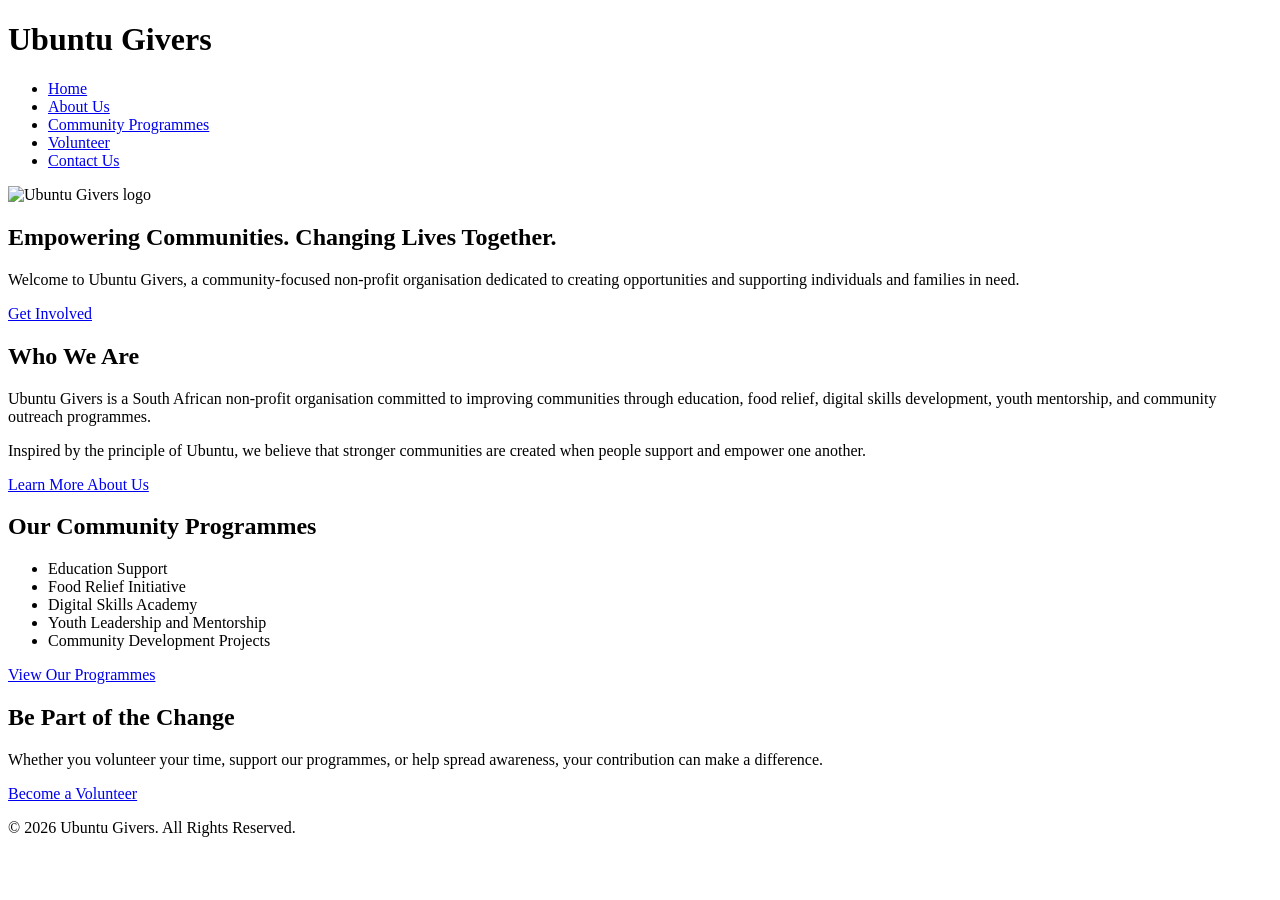
==== index.html @ 713574a4 "Add files via upload Complete Part 3 website functionality and SEO enhancements" ====
<!doctype html>
<html lang="en">

<head>
    <meta charset="UTF-8">
    <meta name="viewport" content="width=device-width, initial-scale=1.0">

    <!-- Website title -->
    
<title>Ubuntu Givers | Community Support in South Africa</title>
<meta name="description" content="Discover Ubuntu Givers, a community-focused organisation supporting families through food relief, education, digital skills and outreach initiatives.">


    <!-- Links to the external CSS stylesheet -->
    <link rel="stylesheet" href="css/style.css">
</head>

<body>

    <!-- Header contains the organisation name and navigation -->
    <header>
        <h1>Ubuntu Givers</h1>

        <!-- Main navigation menu -->
        <nav>
            <ul>
                <li><a href="index.html">Home</a></li>
                <li><a href="about.html">About Us</a></li>
                <li><a href="services.html">Community Programmes</a></li>
                <li><a href="enquiry.html">Volunteer</a></li>
                <li><a href="contact.html">Contact Us</a></li>
            </ul>
        </nav>
    </header>

    <!-- Main content of the homepage -->
    <main>

        <!-- Hero section introducing the organisation -->

        <section class="hero">

    <div class="hero-content">

        <picture>
            <source
                media="(max-width: 600px)"
                srcset="images/logo.jpg"
            >

            <img
                src="images/logo.jpg"
                srcset="
                    images/logo.jpg 10vw,
                    images/logo.jpg 100w
                "
                sizes="(max-width: 50px) 50vw, 50px"
                alt="Ubuntu Givers logo"
                class="responsive-image"
            >
        </picture>

        <h2>Empowering Communities. Changing Lives Together.</h2>

        <p>
            Welcome to Ubuntu Givers, a community-focused non-profit
            organisation dedicated to creating opportunities and
            supporting individuals and families in need.
        </p>

        <a class="button" href="enquiry.html">Get Involved</a>

    </div>

</section>

       
<!-- Introduction section -->
<section>
    <h2>Who We Are</h2>

    <p>
        Ubuntu Givers is a South African non-profit organisation
        committed to improving communities through education,
        food relief, digital skills development, youth mentorship,
        and community outreach programmes.
    </p>

    <p>
        Inspired by the principle of Ubuntu, we believe that
        stronger communities are created when people support
        and empower one another.
    </p>

    <a href="about.html">Learn More About Us</a>
</section>


        <!-- Community programmes preview -->
        <section>
            <h2>Our Community Programmes</h2>

            <ul>
                <li>Education Support</li>
                <li>Food Relief Initiative</li>
                <li>Digital Skills Academy</li>
                <li>Youth Leadership and Mentorship</li>
                <li>Community Development Projects</li>
            </ul>

            <a href="services.html">View Our Programmes</a>
        </section>

        <!-- Call to action -->
        <section>
            <h2>Be Part of the Change</h2>

            <p>
                Whether you volunteer your time, support our programmes,
                or help spread awareness, your contribution can make
                a difference.
            </p>

            <a href="enquiry.html">Become a Volunteer</a>
        </section>

    </main>

    <!-- Footer displayed at the bottom of the page -->
    <footer>
        <p>&copy; 2026 Ubuntu Givers. All Rights Reserved.</p>
    </footer>

 <script src="javascript/script.js"></script>

</body>
</html>
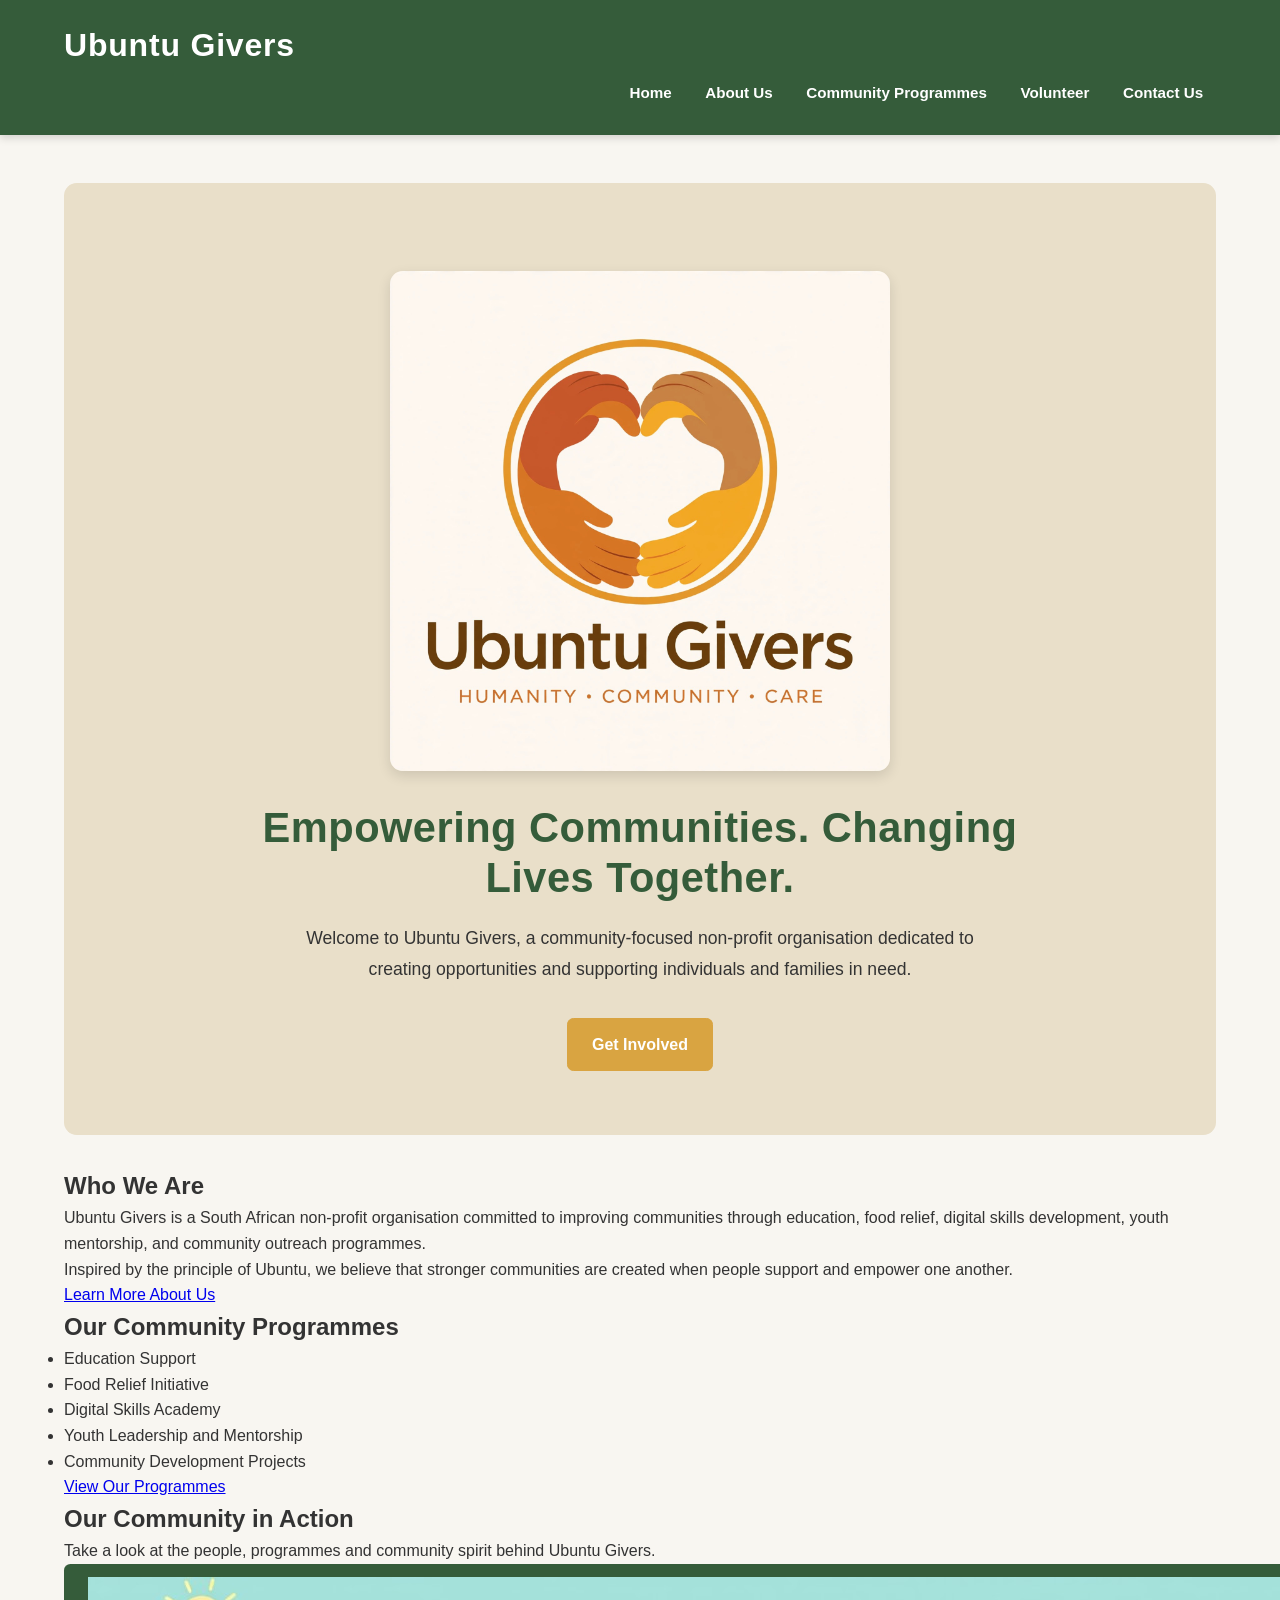
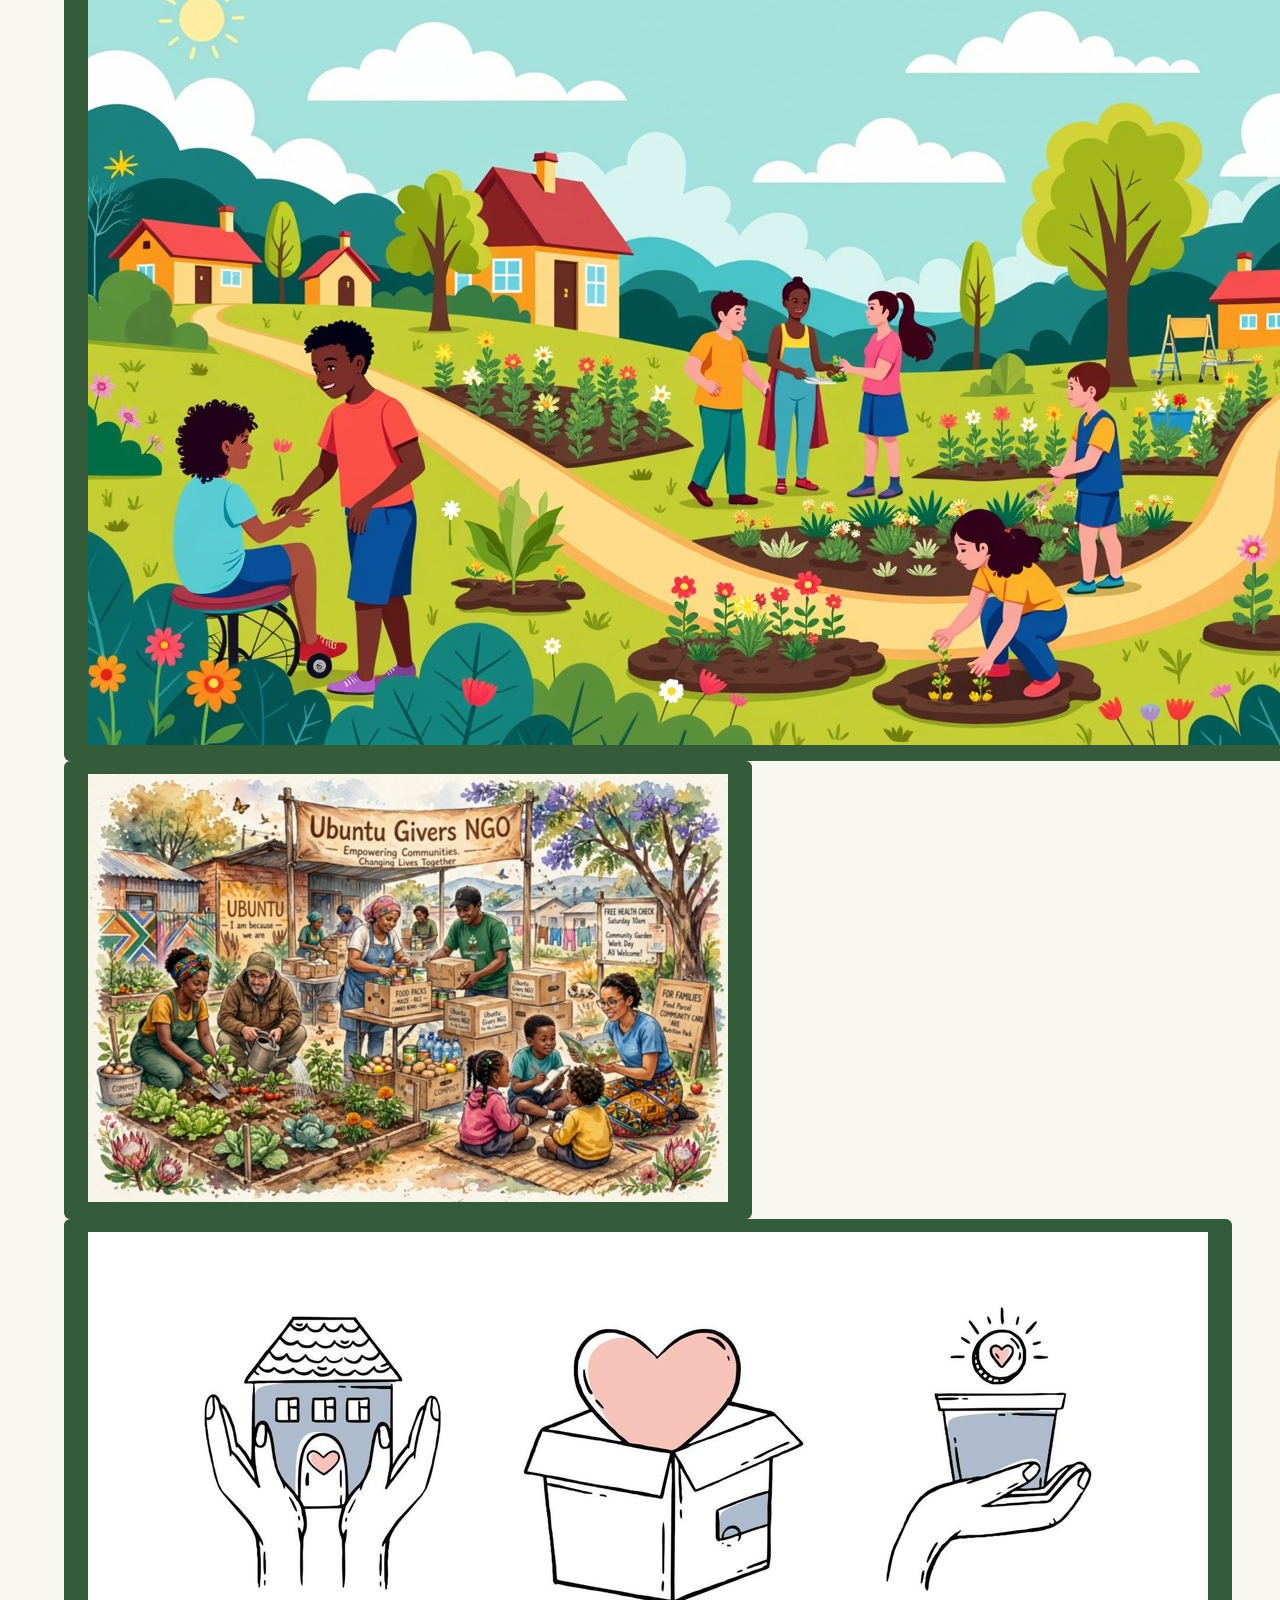
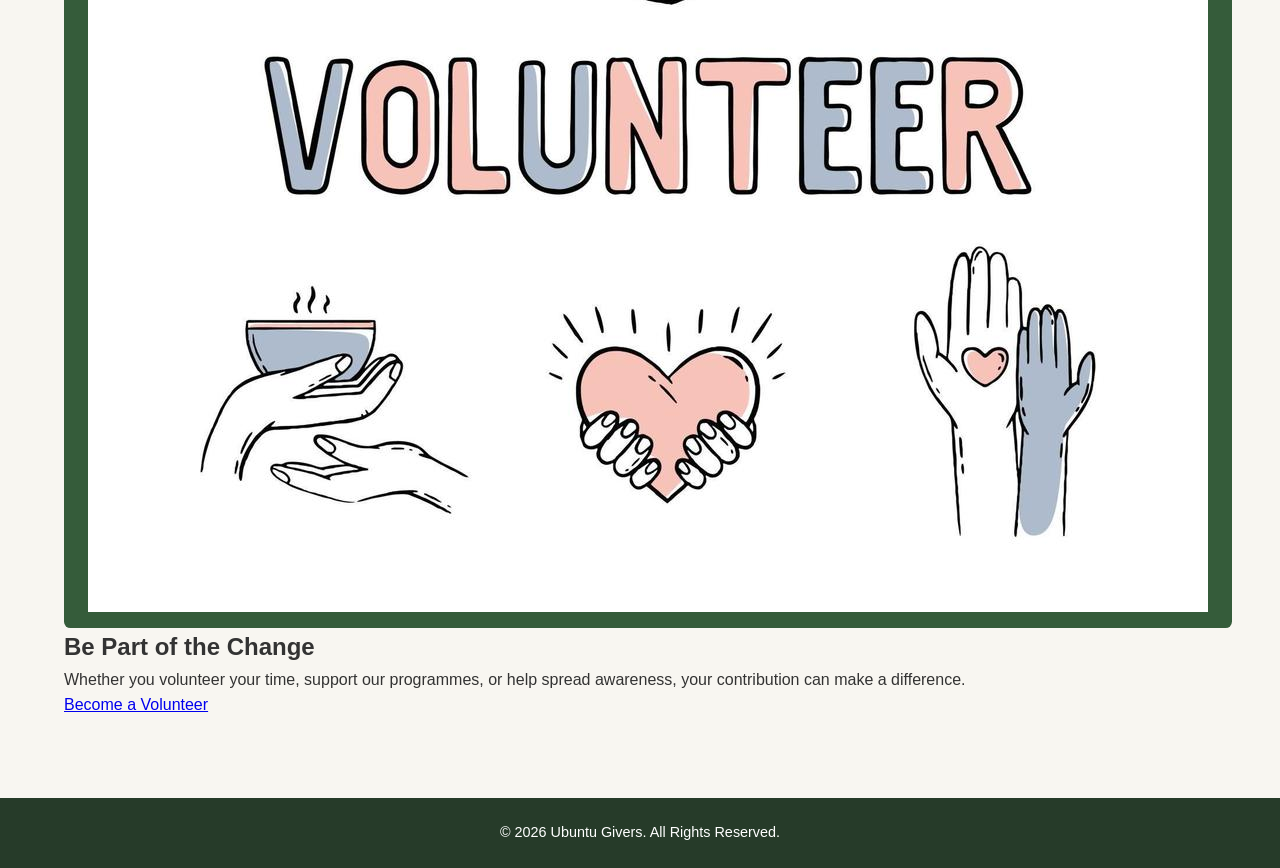
==== commit b696e8f6: "index.html" ====
--- a/index.html
+++ b/index.html
@@ -111,6 +111,32 @@
             <a href="services.html">View Our Programmes</a>
         </section>
 
+                <!-- Community image gallery -->
+        <section class="gallery-section">
+            <h2>Our Community in Action</h2>
+
+            <p>Take a look at the people, programmes and community spirit behind Ubuntu Givers.</p>
+
+            <div class="image-gallery">
+
+                <button class="gallery-image" type="button">
+                    <img src="images/programmes.jpg"
+                         alt="Ubuntu Givers community programmes">
+                </button>
+
+                <button class="gallery-image" type="button">
+                    <img src="images/us.jpg"
+                         alt="Ubuntu Givers community initiative">
+                </button>
+
+                <button class="gallery-image" type="button">
+                    <img src="images/volunteer.jpg"
+                         alt="Volunteering and community support">
+                </button>
+
+            </div>
+        </section>
+
         <!-- Call to action -->
         <section>
             <h2>Be Part of the Change</h2>
--- a/css/style.css
+++ b/css/style.css
@@ -0,0 +1,617 @@
+* {
+    margin: 0;
+    padding: 0;
+    box-sizing: border-box;
+}
+
+html {
+    font-size: 100%;
+    scroll-behavior: smooth;
+}
+
+body {
+    font-family: Arial, Helvetica, sans-serif;
+    font-size: 1rem;
+    line-height: 1.6;
+    color: #333333;
+    background-color: #f8f6f1;
+}
+
+/* HEADER & NAVIGATION */
+header {
+    background-color: #355c3a;
+    color: white;
+    padding: 1.25rem 5%;
+    box-shadow: 0 0.2rem 0.5rem rgba(0, 0, 0, 0.15);
+}
+
+.header-container {
+    max-width: 1200px;
+    margin: 0 auto;
+    display: flex;
+    align-items: center;
+    justify-content: space-between;
+    gap: 2rem;
+}
+
+header h1 {
+    font-size: 2rem;
+    font-weight: 700;
+    letter-spacing: 0.05rem;
+}
+
+nav ul {
+    list-style: none;
+    display: flex;
+    justify-content: flex-end;
+    align-items: center;
+    gap: 0.5rem;
+}
+
+nav a {
+    display: block;
+    color: white;
+    text-decoration: none;
+    font-size: 0.95rem;
+    font-weight: 600;
+    padding: 0.6rem 0.8rem;
+    border-radius: 0.4rem;
+    transition: background-color 0.3s ease, color 0.3s ease;
+}
+
+nav a:hover {
+    background-color: #d9a441;
+    color: #ffffff;
+}
+
+nav a:focus {
+    outline: 0.15rem solid #f4d58d;
+    outline-offset: 0.15rem;
+}
+
+nav a:active {
+    background-color: #b88427;
+}
+
+/* MAIN CONTENT */
+main {
+    width: 90%;
+    max-width: 1200px;
+    margin: 0 auto;
+    padding: 3rem 0;
+}
+
+/* HERO & PAGE HEADINGS */
+.hero,
+.page-heading {
+    background-color: #e9dfc9;
+    border-radius: 0.8rem;
+    margin-bottom: 2rem;
+}
+
+.hero {
+    min-height: 28rem;
+    display: flex;
+    align-items: center;
+    justify-content: center;
+    text-align: center;
+    padding: 4rem 2rem;
+}
+
+.hero-content {
+    max-width: 800px;
+    margin: 0 auto;
+}
+
+.hero h2 {
+    color: #355c3a;
+    font-size: 2.6rem;
+    line-height: 1.2;
+    font-weight: 700;
+    letter-spacing: 0.03rem;
+    margin-bottom: 1.25rem;
+}
+
+.hero p {
+    max-width: 700px;
+    margin: 0 auto 2rem;
+    font-size: 1.1rem;
+    line-height: 1.8;
+}
+
+.page-heading {
+    text-align: center;
+    padding: 3rem 2rem;
+}
+
+.page-heading h2 {
+    color: #355c3a;
+    font-size: 2.3rem;
+    line-height: 1.2;
+    margin-bottom: 1rem;
+}
+
+.page-heading p {
+    max-width: 800px;
+    margin: 0.75rem auto;
+    font-size: 1.05rem;
+}
+
+/* CONTENT SECTIONS */
+.content-section,
+.form-section {
+    background-color: #ffffff;
+    border-radius: 0.8rem;
+    box-shadow: 0 0.2rem 0.8rem rgba(0, 0, 0, 0.08);
+}
+
+.content-section {
+    padding: 2.5rem;
+    margin-bottom: 2rem;
+}
+
+.content-section h2,
+.form-section h2 {
+    color: #355c3a;
+}
+
+.content-section h2 {
+    font-size: 1.8rem;
+    font-weight: 700;
+    line-height: 1.3;
+    margin-bottom: 1rem;
+}
+
+.content-section p {
+    margin-bottom: 1rem;
+}
+
+/* BUTTONS */
+.button {
+    display: inline-block;
+    background-color: #d9a441;
+    color: #ffffff;
+    text-decoration: none;
+    font-size: 1rem;
+    font-weight: 700;
+    padding: 0.8rem 1.5rem;
+    border-radius: 0.4rem;
+    border: 0.1rem solid #d9a441;
+    transition: background-color 0.3s ease, transform 0.2s ease, box-shadow 0.3s ease;
+}
+
+.button:hover {
+    background-color: #b88427;
+    transform: translateY(-0.15rem);
+    box-shadow: 0 0.3rem 0.6rem rgba(0, 0, 0, 0.15);
+}
+
+.button:focus {
+    outline: 0.15rem solid #355c3a;
+    outline-offset: 0.15rem;
+}
+
+.button:active,
+button:active {
+    transform: translateY(0);
+}
+
+.secondary-button {
+    margin-top: 1rem;
+}
+
+/* LISTS */
+.programme-list,
+.value-list {
+    padding-left: 1.5rem;
+}
+
+.programme-list li,
+.value-list li {
+    margin-bottom: 0.7rem;
+    line-height: 1.6;
+}
+
+/* CALL TO ACTION */
+.cta-section {
+    text-align: center;
+    background-color: #355c3a;
+    color: #ffffff;
+    padding: 3rem 2rem;
+    margin-top: 2rem;
+    border-radius: 0.8rem;
+}
+
+.cta-section h2 {
+    font-size: 2rem;
+    margin-bottom: 1rem;
+}
+
+.cta-section p {
+    max-width: 700px;
+    margin: 0 auto 1.5rem;
+    font-size: 1.05rem;
+}
+
+/* GRIDS & CARDS */
+.programme-grid,
+.location-grid {
+    display: grid;
+    grid-template-columns: repeat(3, 1fr);
+    gap: 1.5rem;
+}
+
+.programme-grid {
+    margin-top: 2rem;
+}
+
+.programme-card {
+    background-color: #ffffff;
+    padding: 2rem;
+    border-radius: 0.8rem;
+    border: 0.1rem solid #e2ddd2;
+    box-shadow: 0 0.2rem 0.7rem rgba(0, 0, 0, 0.08);
+    transition: transform 0.3s ease, box-shadow 0.3s ease;
+}
+
+.programme-card:hover {
+    transform: translateY(-0.3rem);
+    box-shadow: 0 0.5rem 1rem rgba(0, 0, 0, 0.12);
+}
+
+.programme-card h3,
+.location-card h3 {
+    color: #355c3a;
+}
+
+.programme-card h3 {
+    font-size: 1.3rem;
+    line-height: 1.3;
+    margin-bottom: 1rem;
+}
+
+.programme-card p {
+    line-height: 1.7;
+}
+
+.location-card {
+    background-color: #f8f6f1;
+    padding: 1.75rem;
+    border-left: 0.3rem solid #d9a441;
+    border-radius: 0.5rem;
+}
+
+.location-card h3 {
+    font-size: 1.25rem;
+    margin-bottom: 1rem;
+}
+
+.location-card p {
+    margin-bottom: 1rem;
+}
+
+/* FORMS */
+.form-section {
+    max-width: 800px;
+    padding: 2.5rem;
+    margin: 0 auto 2rem;
+}
+
+.form-section h2 {
+    font-size: 1.8rem;
+    margin-bottom: 1.5rem;
+}
+
+.form-group {
+    margin-bottom: 1.25rem;
+}
+
+.form-group label {
+    display: block;
+    color: #333333;
+    font-weight: 700;
+    margin-bottom: 0.4rem;
+}
+
+input,
+select,
+textarea {
+    width: 100%;
+    font-family: inherit;
+    font-size: 1rem;
+    padding: 0.75rem;
+    border: 0.1rem solid #bdb7ab;
+    border-radius: 0.4rem;
+    background-color: #ffffff;
+}
+
+textarea {
+    min-height: 8rem;
+    resize: vertical;
+}
+
+input:focus,
+select:focus,
+textarea:focus {
+    outline: none;
+    border-color: #355c3a;
+    box-shadow: 0 0 0 0.15rem rgba(53, 92, 58, 0.2);
+}
+
+button {
+    background-color: #355c3a;
+    color: #ffffff;
+    font-family: inherit;
+    font-size: 1rem;
+    font-weight: 700;
+    padding: 0.8rem 1.5rem;
+    border: none;
+    border-radius: 0.4rem;
+    cursor: pointer;
+    transition: background-color 0.3s ease, transform 0.2s ease;
+}
+
+button:hover {
+    background-color: #244329;
+    transform: translateY(-0.1rem);
+}
+
+button:focus {
+    outline: 0.15rem solid #d9a441;
+    outline-offset: 0.15rem;
+}
+
+/* FOOTER */
+footer {
+    background-color: #263b29;
+    color: #ffffff;
+    text-align: center;
+    padding: 1.5rem 5%;
+    margin-top: 2rem;
+}
+
+footer p {
+    font-size: 0.9rem;
+    line-height: 1.5;
+}
+
+/* RESPONSIVE IMAGES */
+.responsive-image {
+    display: block;
+    width: 80%;
+    max-width: 500px;
+    height: auto;
+    margin: 0 auto;
+    border-radius: 0.8rem;
+    box-shadow: 0 0.3rem 0.8rem rgba(0, 0, 0, 0.12);
+}
+
+.small-image {
+    width: 50%;
+    max-width: 600px;
+    margin: 0 auto;
+}
+
+.hero picture {
+    display: block;
+    width: 100%;
+    margin-top: 1.5rem;
+    margin-bottom: 2rem;
+}
+
+.image-section {
+    width: 100%;
+    margin: 1.5rem 0 2rem;
+    text-align: center;
+}
+
+/* TABLET */
+@media screen and (max-width: 900px) {
+    .header-container {
+        flex-direction: column;
+        text-align: center;
+        gap: 1rem;
+    }
+
+    nav ul {
+        justify-content: center;
+        flex-wrap: wrap;
+    }
+
+    .programme-grid,
+    .location-grid {
+        grid-template-columns: repeat(2, 1fr);
+    }
+
+    .hero h2 {
+        font-size: 2.2rem;
+    }
+}
+
+/* MOBILE */
+@media screen and (max-width: 600px) {
+    body {
+        font-size: 0.95rem;
+    }
+
+    header {
+        padding: 1rem 4%;
+    }
+
+    .header-container {
+        width: 100%;
+    }
+
+    header h1 {
+        font-size: 1.7rem;
+    }
+
+    nav ul {
+        flex-direction: column;
+        width: 100%;
+        gap: 0.2rem;
+    }
+
+    nav li,
+    nav a {
+        width: 100%;
+    }
+
+    nav a {
+        text-align: center;
+        padding: 0.65rem;
+    }
+
+    main {
+        width: 92%;
+        padding: 2rem 0;
+    }
+
+    .hero {
+        min-height: auto;
+        padding: 3rem 1.25rem;
+    }
+
+    .hero h2,
+    .page-heading h2 {
+        font-size: 1.8rem;
+    }
+
+    .hero p {
+        font-size: 1rem;
+    }
+
+    .page-heading {
+        padding: 2rem 1.25rem;
+    }
+
+    .content-section,
+    .form-section {
+        padding: 1.5rem;
+    }
+
+    .content-section {
+        margin-bottom: 1.5rem;
+    }
+
+    .content-section h2,
+    .form-section h2 {
+        font-size: 1.5rem;
+    }
+
+    .programme-grid,
+    .location-grid {
+        grid-template-columns: 1fr;
+        gap: 1rem;
+    }
+
+    .programme-card {
+        padding: 1.5rem;
+    }
+
+    .cta-section {
+        padding: 2.5rem 1.25rem;
+    }
+
+    .cta-section h2 {
+        font-size: 1.7rem;
+    }
+
+    .button {
+        width: 100%;
+        text-align: center;
+    }
+
+    .responsive-image {
+        width: 95%;
+        border-radius: 0.5rem;
+    }
+
+    .hero picture {
+        margin-bottom: 1.5rem;
+    }
+
+    .hero .responsive-image {
+        max-height: 14rem;
+        object-fit: cover;
+    }
+
+    .image-section {
+        margin: 1.5rem 0;
+    }
+
+    .small-image {
+        width: 90%;
+    }
+}
+
+
+.faq-question {
+    display: block;
+    width: 100%;
+    padding: 15px 18px;
+    text-align: left;
+    line-height: 1.5;
+    cursor: pointer;
+    border: 1.5px solid #a5c9a7;
+    border-radius: 8px;
+    background-color: transparent;
+    color: inherit;
+    transition: border-color 0.3s ease;
+}
+
+/* Softer FAQ hover effect */
+.faq-question:hover {
+    background-color: #f5f8f2;
+    color: #2e7d32;
+    border-color: #81a881;
+}
+
+/* Keep the keyboard focus subtle and visible */
+.faq-question:focus-visible {
+    outline: 2px solid #81a881;
+    outline-offset: 3px;
+}
+
+/* Part 3: Interactive transitions */
+
+/* Smooth button and link interactions */
+button,
+a {
+    transition: background-color 0.3s ease,
+                color 0.3s ease,
+                transform 0.3s ease;
+}
+
+/* Subtle hover effect for buttons */
+button:hover {
+    transform: translateY(-2px);
+}
+
+/* Smooth hover effect for programme cards */
+.programme-card {
+    transition: transform 0.3s ease,
+                box-shadow 0.3s ease;
+}
+
+.programme-card:hover {
+    transform: translateY(-4px);
+    box-shadow: 0 6px 15px rgba(0, 0, 0, 0.12);
+}
+
+/* Subtle entrance animation for page content */
+@keyframes fadeIn {
+    from {
+        opacity: 0;
+        transform: translateY(10px);
+    }
+
+    to {
+        opacity: 1;
+        transform: translateY(0);
+    }
+}
+
+main {
+    animation: fadeIn 0.7s ease-in-out;
+}
